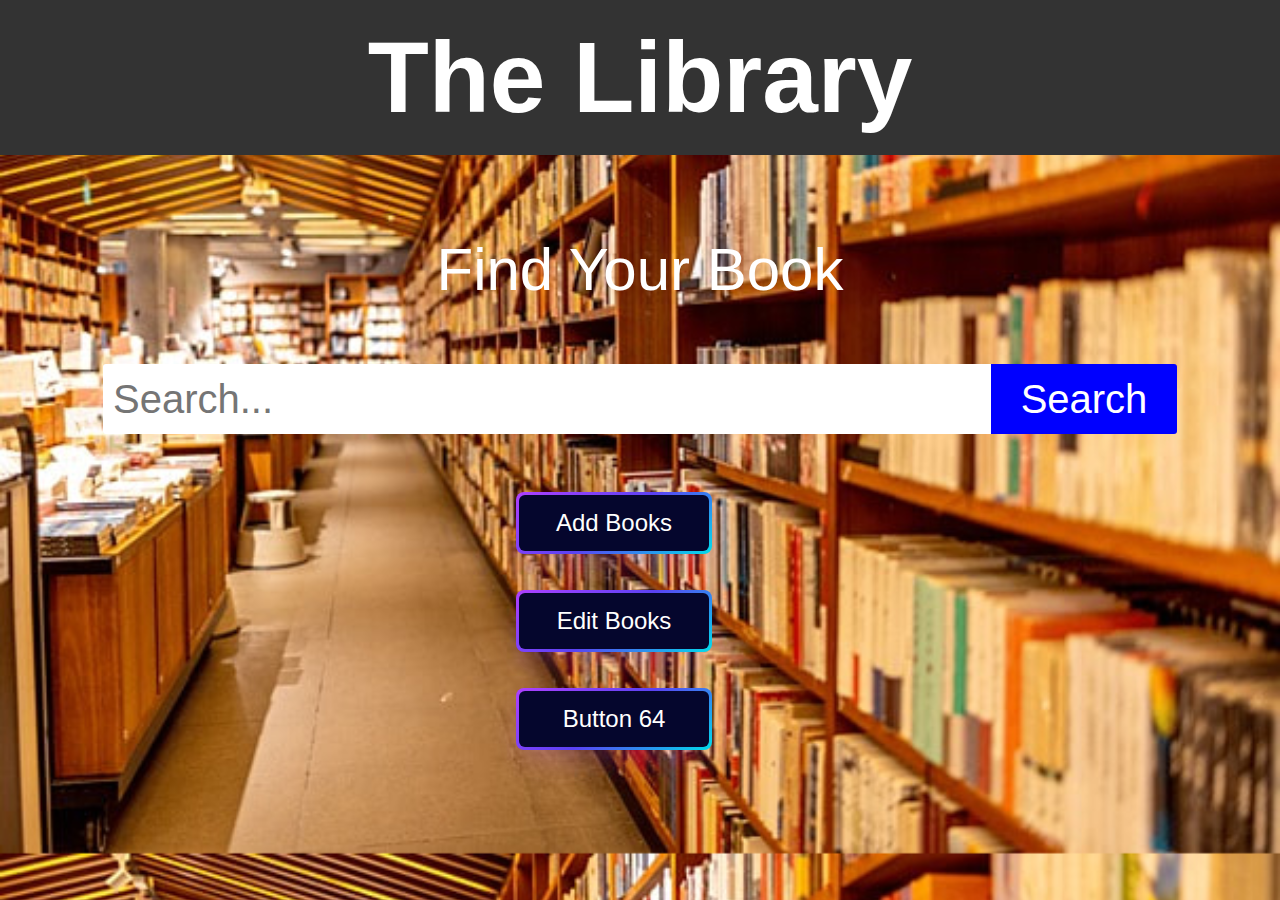
==== index.html @ ec3dfa15 "Rename Homepage.html to index.html" ====
<!DOCTYPE html>
<html>
  <head>
    <meta charset="UTF-8">
    <title>Personal Library</title>
    <link rel="stylesheet" href="style.css">
    <script type="text/javascript" src="util.js"></script>
  </head>
  <body>
    <header>
      <h1>The Library</h1>
    </header>
    <main id="content">
      <p> Find Your Book </p>
      <div class="search-container">  
        <input type="text" placeholder="Search..." class="text">
        <button onclick="search()">Search</button>
      </div> <br>
      <div id="bookList">
        <div class="book-entry" id="book-template">
        </div>
      </div>
      <nav id="nav-btns">
        <button class="button-64" role="button" onclick="window.location.href = 'add.html';"><span class="text">Add Books</span></button> <br> <br>
        <button class="button-64" role="button" onclick="window.location.href = 'edit.html';"><span class="text">Edit Books</span></button><br> <br>
        <button class="button-64" role="button"><span class="text">Button 64</span></button>
      </nav>
    </main>
  </body>
</html>
---- style.css ----
body {
  font-family: Arial, sans-serif;
  color: #FFFFFF;
  margin: 0;
  padding: 0;
  background-image: url(pngtree-the-background-photography-of-the-empty-library-bookstore-indoors-image_785539.jpg);
  width: 100%;
  height: 100%;
  background-size: cover;
}
p{
  font-size: 60px;
}
header {
  background-color: #333;
  color: white;
  padding: 20px;
  text-align: center;
}

h1 {
  margin: 0;
  font-size: 100px;
}

nav {
  margin-top: 20px;
}


main {
  text-align: center;
  padding: 20px;
}

.search-container {
  display: flex;
  justify-content: center;
  margin-bottom: 20px;
}

input[type="text"] {
  align-self: center;
  padding: 10px;
  border: none;
  border-radius: 3px 0 0 3px;
  width: 70%;
  height: 50px;
  font-size: 40px;
}

button {
  background-color: blue;
  color: white;
  border: none;
  padding: 10px;
  border-radius: 0 3px 3px 0;
  cursor: pointer;
  width: 15%;
  font-size: 40px;
}

button:hover {
  background-color: #3e8e41;
}

.button-64 {
  margin-left: 40%;
  align-items: center;
  background-image: linear-gradient(144deg,#AF40FF, #5B42F3 50%,#00DDEB);
  border: 0;
  border-radius: 8px;
  box-shadow: rgba(151, 65, 252, 0.2) 0 15px 30px -5px;
  box-sizing: border-box;
  color: #FFFFFF;
  display: flex;
  font-family: Phantomsans, sans-serif;
  font-size: 20px;
  justify-content: center;
  line-height: 1em;
  padding: 3px;
  text-decoration: none;
  user-select: none;
  -webkit-user-select: none;
  touch-action: manipulation;
  white-space: nowrap;
  cursor: pointer;
}

.button-64:active,
.button-64:hover {
  outline: 0;
}

.button-64 span {
  background-color: rgb(5, 6, 45);
  padding: 16px 24px;
  border-radius: 6px;
  width: 100%;
  height: 100%;
  transition: 300ms;
}

.button-64:hover span {
  background: none;
}

@media (min-width: 768px) {
  .button-64 {
    font-size: 24px;
    min-width: 196px;
  }
}
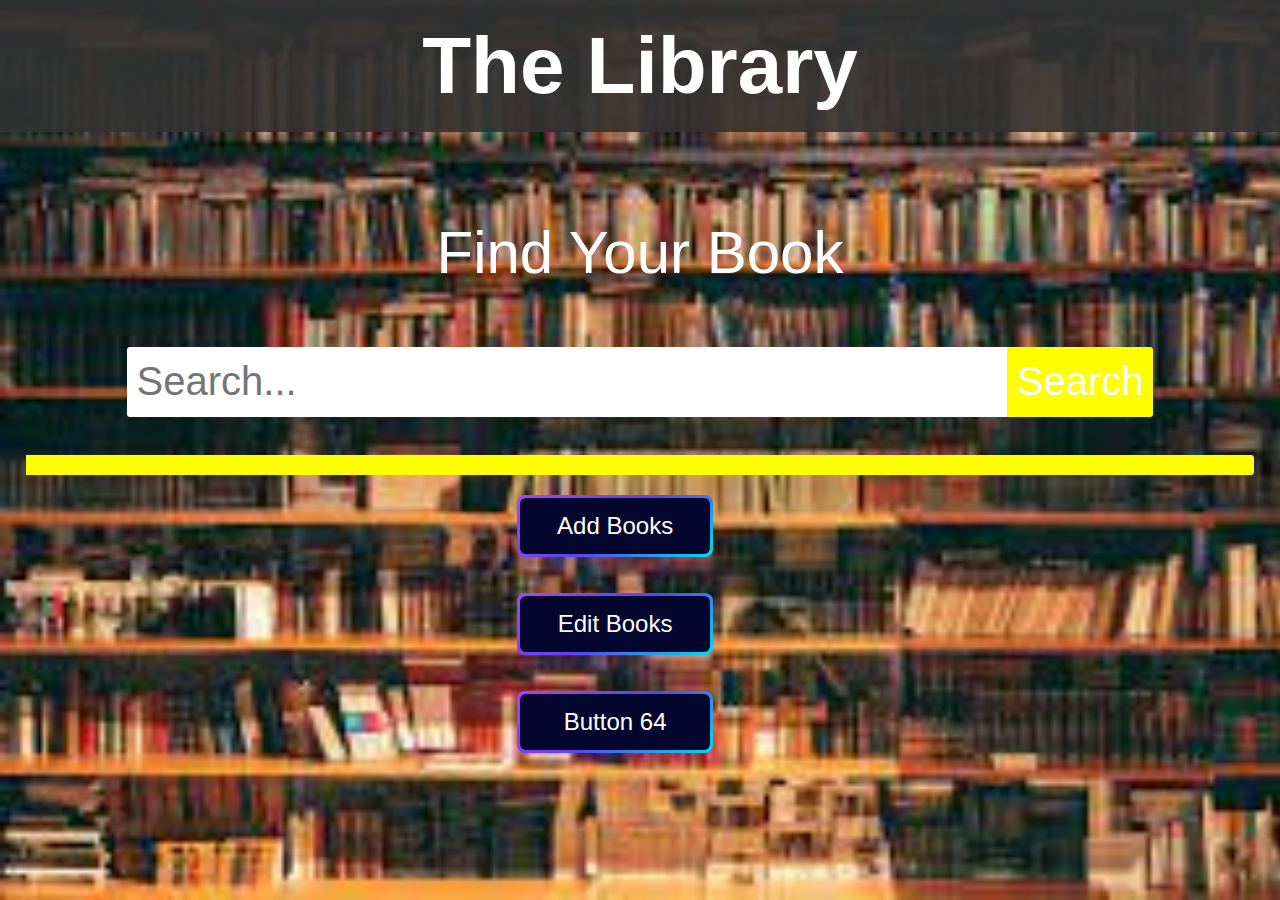
==== commit 9820620a: "Merge branch 'edit'" ====
--- a/index.html
+++ b/index.html
@@ -13,16 +13,16 @@
     <main id="content">
       <p> Find Your Book </p>
       <div class="search-container">  
-        <input type="text" placeholder="Search..." class="text">
-        <button onclick="search()">Search</button>
+        <input type="text" placeholder="Search..." class="text search-box">
+        <button class = "button" onclick="search()">Search</button>
       </div> <br>
       <div id="bookList">
         <div class="book-entry" id="book-template">
-        </div>
-      </div>
+          <div class = "button"> </div>
+        </div>      </div>
       <nav id="nav-btns">
         <button class="button-64" role="button" onclick="window.location.href = 'add.html';"><span class="text">Add Books</span></button> <br> <br>
-        <button class="button-64" role="button" onclick="window.location.href = 'edit.html';"><span class="text">Edit Books</span></button><br> <br>
+        <button class="button-64" role="button"><span class="text">Edit Books</span></button><br> <br>
         <button class="button-64" role="button"><span class="text">Button 64</span></button>
       </nav>
     </main>
--- a/style.css
+++ b/style.css
@@ -3,16 +3,17 @@
   color: #FFFFFF;
   margin: 0;
   padding: 0;
-  background-image: url(pngtree-the-background-photography-of-the-empty-library-bookstore-indoors-image_785539.jpg);
+  background-image: url(download.jpeg);
   width: 100%;
   height: 100%;
   background-size: cover;
+  background-attachment: fixed;
 }
 p{
   font-size: 60px;
 }
 header {
-  background-color: #333;
+  background-color: rgba(50, 50, 50, 0.9);
   color: white;
   padding: 20px;
   text-align: center;
@@ -20,7 +21,7 @@
 
 h1 {
   margin: 0;
-  font-size: 100px;
+  font-size: 80px;
 }
 
 nav {
@@ -30,7 +31,7 @@
 
 main {
   text-align: center;
-  padding: 20px;
+  padding: 2vw;
 }
 
 .search-container {
@@ -49,18 +50,17 @@
   font-size: 40px;
 }
 
-button {
-  background-color: blue;
+.button {
+  background-color: yellow;
   color: white;
   border: none;
   padding: 10px;
   border-radius: 0 3px 3px 0;
   cursor: pointer;
-  width: 15%;
   font-size: 40px;
 }
 
-button:hover {
+.button:hover {
   background-color: #3e8e41;
 }
 
@@ -111,3 +111,61 @@
     min-width: 196px;
   }
 }
+
+.list-book-tile{
+  display: flex;
+  flex-direction: column;
+  align-items: start;
+  justify-content: space-around;
+  min-height: 10vw;
+  background-color: rgba(50, 50, 50, 0.9);
+  margin: 1vw;
+  padding: 5px;
+  padding-left: 20px;
+  border-radius: 15px;
+  color: white
+}
+a:link{
+  text-decoration: none;
+  font-family: inherit;
+  color: inherit; 
+}
+.list-book-header{
+  display: flex;
+  align-items: start;
+  justify-content: space-between;
+  width: 85vw;
+  padding: 5px;
+  padding-left: 20px;
+  border-radius: 15px;
+}
+.list-book-title{
+  font-size: xxx-large;
+  font-weight: 500;
+  font-family: cursive !important;
+}
+.list-book-author{
+  font-size: x-large;
+  font-weight: 700;
+  font-family: cursive;
+}
+.list-book-description{
+  text-align: left;
+}
+
+.buttonsearch1{
+  /* background-color: yellow; */
+  color: gray;
+  border: none;
+  border-radius: 0 3px 3px 0;
+  cursor: pointer;
+  font-size: 15px;
+  margin-top: 10px; }
+.buttonsearch1:hover{
+  background-color: green;
+  color: yellow;
+}
+.buttonsearch2:hover{
+  background-color: green; 
+  color: yellow;
+}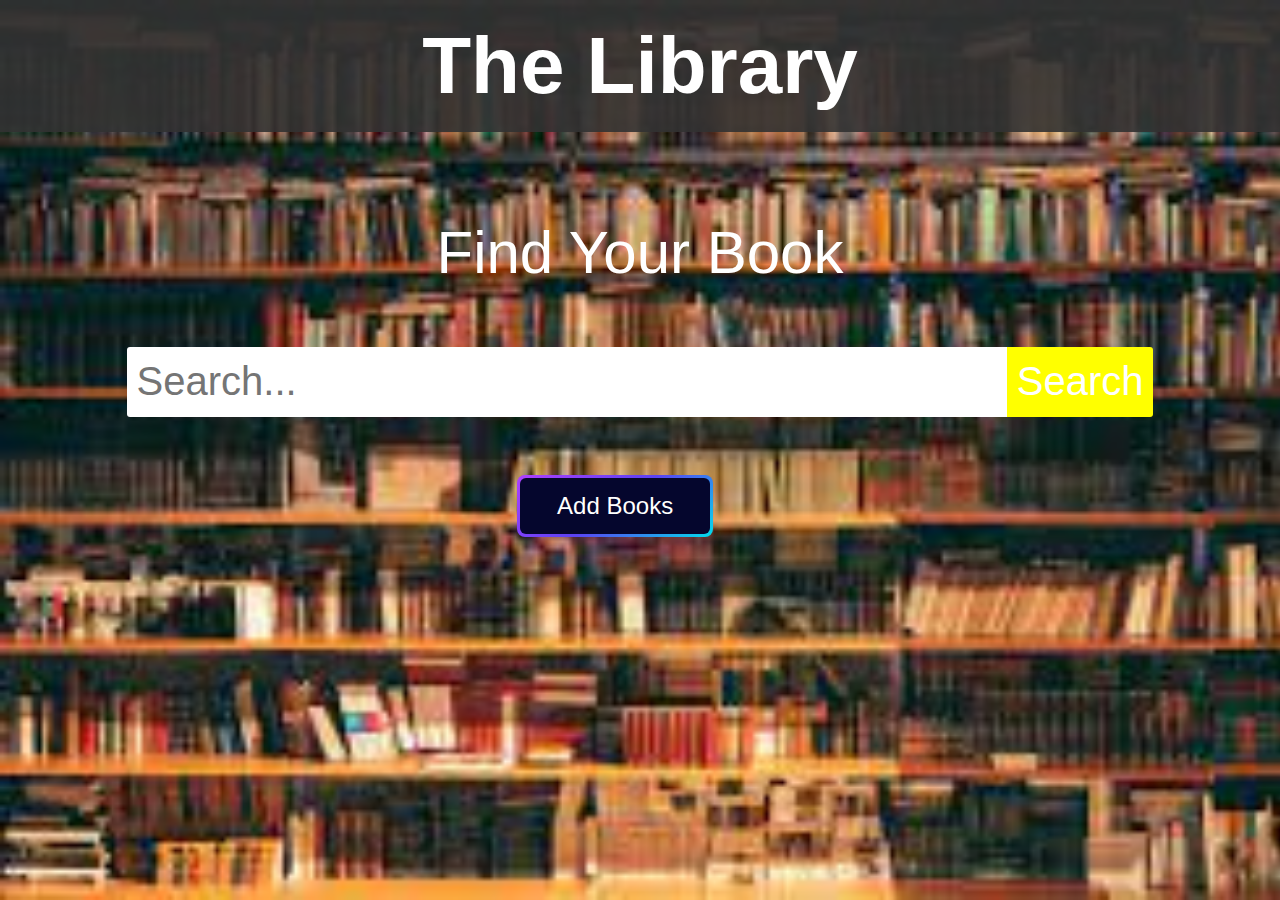
==== commit e59fd4a8: "add" ====
--- a/index.html
+++ b/index.html
@@ -18,13 +18,10 @@
       </div> <br>
       <div id="bookList">
         <div class="book-entry" id="book-template">
-          <div class = "button"> </div>
         </div>      </div>
       <nav id="nav-btns">
         <button class="button-64" role="button" onclick="window.location.href = 'add.html';"><span class="text">Add Books</span></button> <br> <br>
-        <button class="button-64" role="button"><span class="text">Edit Books</span></button><br> <br>
-        <button class="button-64" role="button"><span class="text">Button 64</span></button>
-      </nav>
+        </nav>
     </main>
   </body>
 </html>
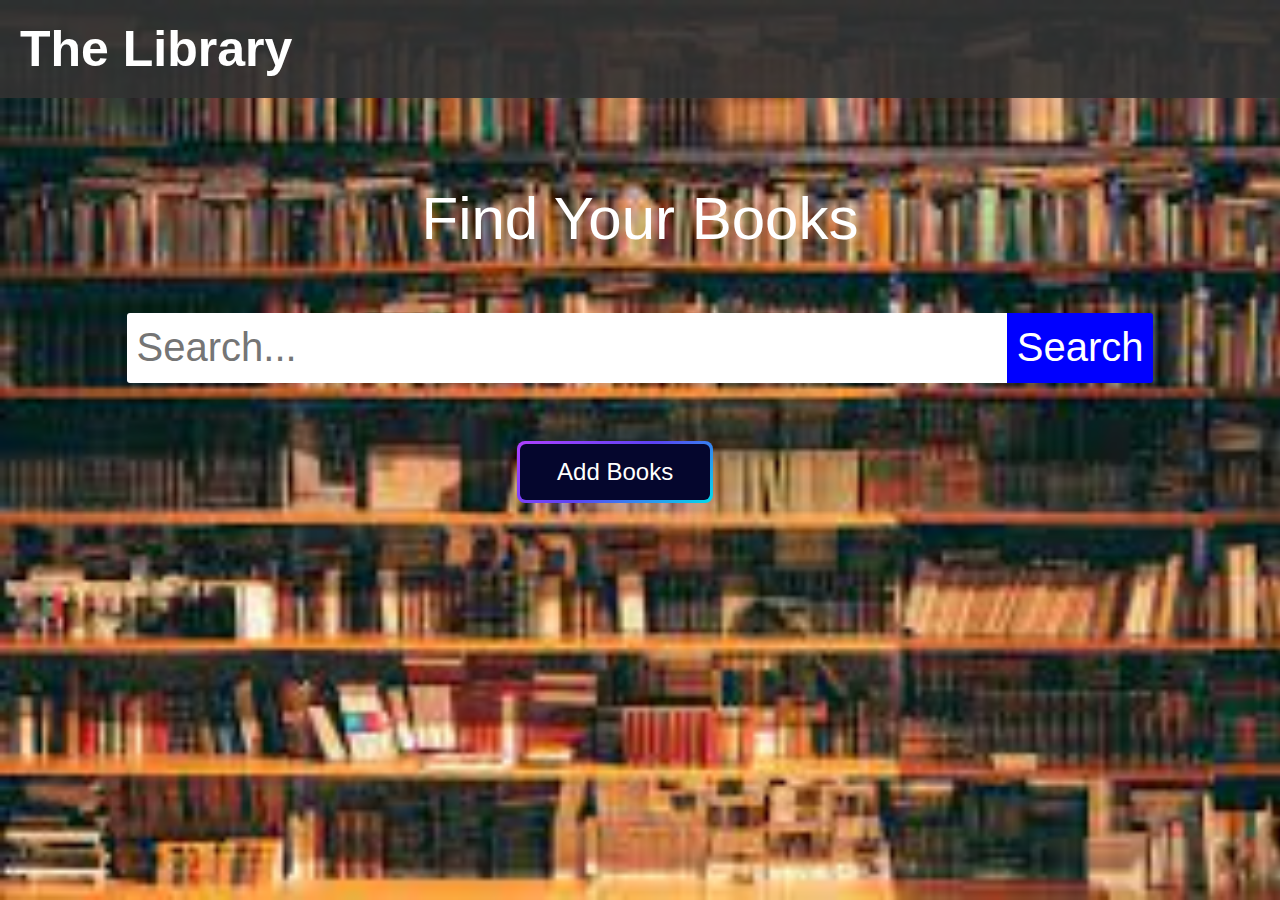
==== commit 8bc3b45c: "UI: removed useless buttons" ====
--- a/index.html
+++ b/index.html
@@ -11,17 +11,15 @@
       <h1>The Library</h1>
     </header>
     <main id="content">
-      <p> Find Your Book </p>
+      <p> Find Your Books </p>
       <div class="search-container">  
         <input type="text" placeholder="Search..." class="text search-box">
         <button class = "button" onclick="search()">Search</button>
       </div> <br>
       <div id="bookList">
-        <div class="book-entry" id="book-template">
-        </div>      </div>
       <nav id="nav-btns">
         <button class="button-64" role="button" onclick="window.location.href = 'add.html';"><span class="text">Add Books</span></button> <br> <br>
-        </nav>
+      </nav>
     </main>
   </body>
 </html>
--- a/style.css
+++ b/style.css
@@ -13,15 +13,25 @@
   font-size: 60px;
 }
 header {
+  display: flex;
+  justify-content: space-between;
   background-color: rgba(50, 50, 50, 0.9);
   color: white;
   padding: 20px;
+  align-items: center;
   text-align: center;
 }
-
+.logo-box{
+    padding: 0 0 0 1.5vw;
+}
+.logo{
+    min-height: 40px;
+    height: 6vw;
+    border-radius: 50%;
+}
 h1 {
   margin: 0;
-  font-size: 80px;
+  font-size: 50px;
 }
 
 nav {
@@ -51,7 +61,7 @@
 }
 
 .button {
-  background-color: yellow;
+  background-color: blue;
   color: white;
   border: none;
   padding: 10px;
@@ -154,18 +164,17 @@
 }
 
 .buttonsearch1{
-  /* background-color: yellow; */
-  color: gray;
+  background-color: rgba(0, 0, 0, 0);
+  color: #d69a9a;
   border: none;
   border-radius: 0 3px 3px 0;
   cursor: pointer;
   font-size: 15px;
   margin-top: 10px; }
 .buttonsearch1:hover{
-  background-color: green;
-  color: yellow;
+  color: gray;
 }
 .buttonsearch2:hover{
   background-color: green; 
   color: yellow;
-}+}
